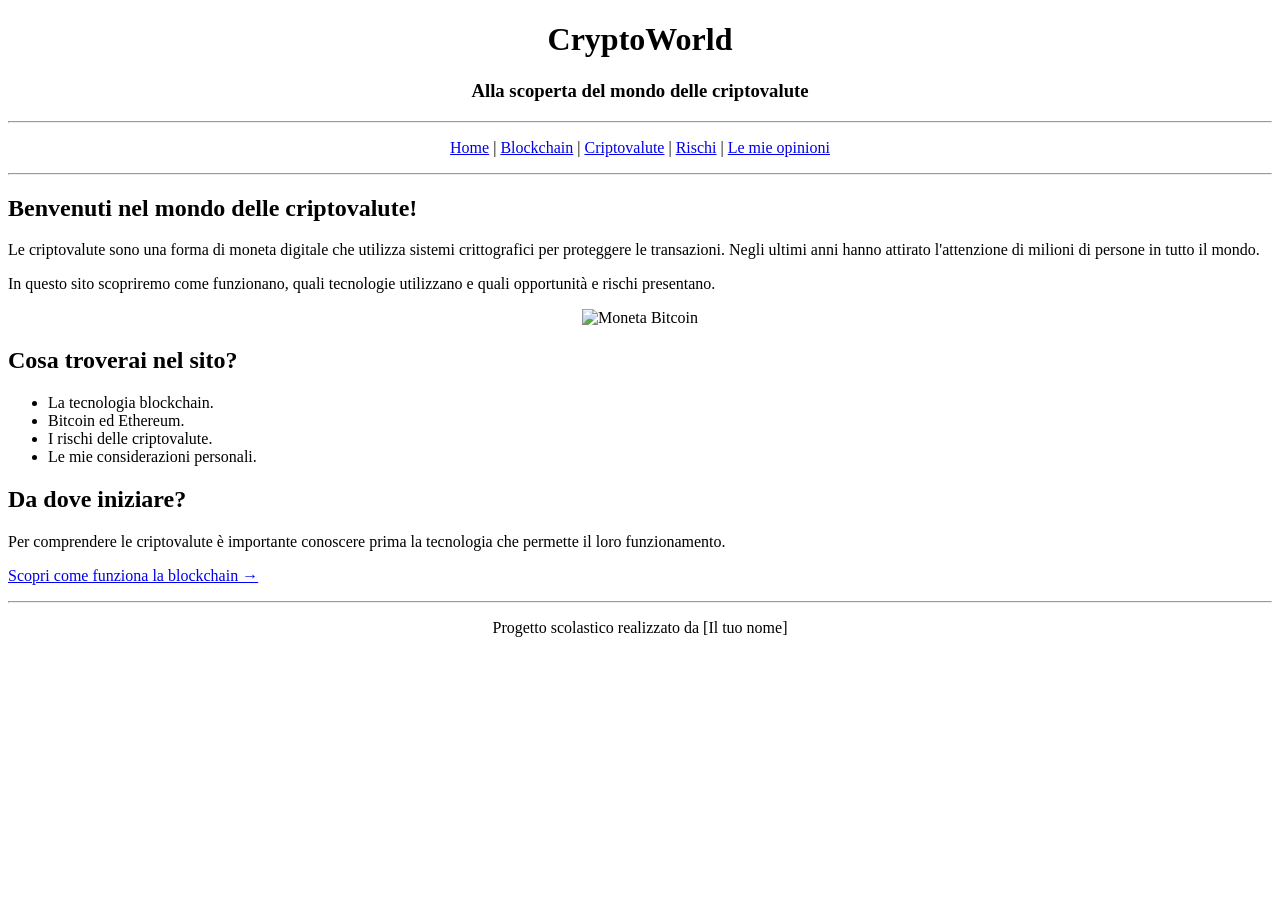
==== index.html @ df4ff87c "Add initial HTML structure for CryptoWorld site" ====
<!DOCTYPE html>
<html lang="it">

<head>
    <meta charset="UTF-8">
    <title>CryptoWorld - Home</title>
</head>

<body>

    <h1 align="center">CryptoWorld</h1>
    <h3 align="center">Alla scoperta del mondo delle criptovalute</h3>

    <hr>

    <p align="center">
        <a href="index.html">Home</a> |
        <a href="blockchain.html">Blockchain</a> |
        <a href="monete.html">Criptovalute</a> |
        <a href="rischi.html">Rischi</a> |
        <a href="opinioni.html">Le mie opinioni</a>
    </p>

    <hr>

    <h2>Benvenuti nel mondo delle criptovalute!</h2>

    <p>
        Le criptovalute sono una forma di moneta digitale che
        utilizza sistemi crittografici per proteggere le transazioni.
        Negli ultimi anni hanno attirato l'attenzione di milioni
        di persone in tutto il mondo.
    </p>

    <p>
        In questo sito scopriremo come funzionano, quali tecnologie
        utilizzano e quali opportunità e rischi presentano.
    </p>

    <p align="center">
        <img src="immagini/bitcoin.jpg" width="400"
        alt="Moneta Bitcoin">
    </p>

    <h2>Cosa troverai nel sito?</h2>

    <ul>
        <li>La tecnologia blockchain.</li>
        <li>Bitcoin ed Ethereum.</li>
        <li>I rischi delle criptovalute.</li>
        <li>Le mie considerazioni personali.</li>
    </ul>

    <h2>Da dove iniziare?</h2>

    <p>
        Per comprendere le criptovalute è importante conoscere
        prima la tecnologia che permette il loro funzionamento.
    </p>

    <p>
        <a href="blockchain.html">Scopri come funziona la blockchain →</a>
    </p>

    <hr>

    <p align="center">
        Progetto scolastico realizzato da [Il tuo nome]
    </p>

</body>
</html>
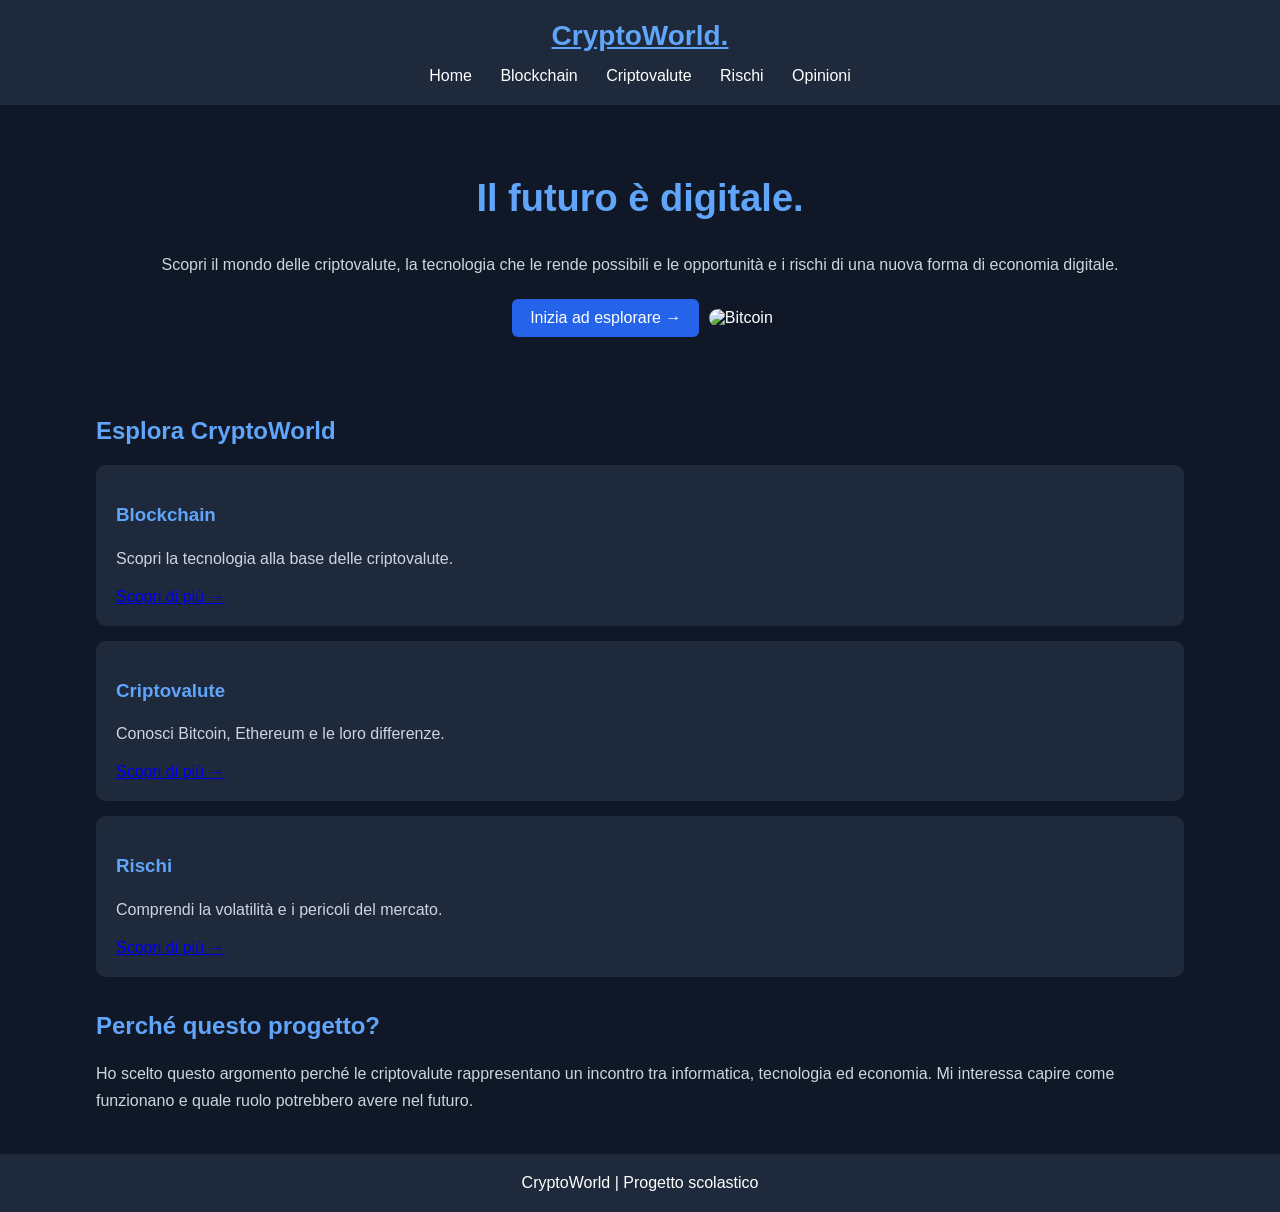
==== commit ce09cd8c: "Refactor index.html structure and content" ====
--- a/index.html
+++ b/index.html
@@ -4,70 +4,89 @@
 
 <head>
     <meta charset="UTF-8">
+    <meta name="viewport" content="width=device-width, initial-scale=1.0">
     <title>CryptoWorld - Home</title>
+    <link rel="stylesheet" href="style.css">
 </head>
 
 <body>
 
-    <h1 align="center">CryptoWorld</h1>
-    <h3 align="center">Alla scoperta del mondo delle criptovalute</h3>
+<header>
+    <nav class="container">
+        <a href="index.html" class="logo">CryptoWorld.</a>
 
-    <hr>
+        <div class="menu">
+            <a href="index.html" class="active">Home</a>
+            <a href="blockchain.html">Blockchain</a>
+            <a href="monete.html">Criptovalute</a>
+            <a href="rischi.html">Rischi</a>
+            <a href="opinioni.html">Opinioni</a>
+        </div>
+    </nav>
+</header>
 
-    <p align="center">
-        <a href="index.html">Home</a> |
-        <a href="blockchain.html">Blockchain</a> |
-        <a href="monete.html">Criptovalute</a> |
-        <a href="rischi.html">Rischi</a> |
-        <a href="opinioni.html">Le mie opinioni</a>
+<main class="container">
+
+    <section class="hero">
+        <h1>Il futuro è <span style="color:#60a5fa;">digitale.</span></h1>
+
+        <p>
+            Scopri il mondo delle criptovalute, la tecnologia
+            che le rende possibili e le opportunità e i rischi
+            di una nuova forma di economia digitale.
+        </p>
+
+        <a href="blockchain.html" class="button">
+            Inizia ad esplorare →
+        </a>
+
+        <img src="immagini/bitcoin.jpg" alt="Bitcoin">
+    </section>
+
+    <h2>Esplora CryptoWorld</h2>
+
+    <div class="cards">
+
+        <div class="card">
+            <h3>Blockchain</h3>
+            <p>
+                Scopri la tecnologia alla base delle criptovalute.
+            </p>
+            <a href="blockchain.html">Scopri di più →</a>
+        </div>
+
+        <div class="card">
+            <h3>Criptovalute</h3>
+            <p>
+                Conosci Bitcoin, Ethereum e le loro differenze.
+            </p>
+            <a href="monete.html">Scopri di più →</a>
+        </div>
+
+        <div class="card">
+            <h3>Rischi</h3>
+            <p>
+                Comprendi la volatilità e i pericoli del mercato.
+            </p>
+            <a href="rischi.html">Scopri di più →</a>
+        </div>
+
+    </div>
+
+    <h2>Perché questo progetto?</h2>
+
+    <p>
+        Ho scelto questo argomento perché le criptovalute
+        rappresentano un incontro tra informatica, tecnologia
+        ed economia. Mi interessa capire come funzionano
+        e quale ruolo potrebbero avere nel futuro.
     </p>
 
-    <hr>
+</main>
 
-    <h2>Benvenuti nel mondo delle criptovalute!</h2>
-
-    <p>
-        Le criptovalute sono una forma di moneta digitale che
-        utilizza sistemi crittografici per proteggere le transazioni.
-        Negli ultimi anni hanno attirato l'attenzione di milioni
-        di persone in tutto il mondo.
-    </p>
-
-    <p>
-        In questo sito scopriremo come funzionano, quali tecnologie
-        utilizzano e quali opportunità e rischi presentano.
-    </p>
-
-    <p align="center">
-        <img src="immagini/bitcoin.jpg" width="400"
-        alt="Moneta Bitcoin">
-    </p>
-
-    <h2>Cosa troverai nel sito?</h2>
-
-    <ul>
-        <li>La tecnologia blockchain.</li>
-        <li>Bitcoin ed Ethereum.</li>
-        <li>I rischi delle criptovalute.</li>
-        <li>Le mie considerazioni personali.</li>
-    </ul>
-
-    <h2>Da dove iniziare?</h2>
-
-    <p>
-        Per comprendere le criptovalute è importante conoscere
-        prima la tecnologia che permette il loro funzionamento.
-    </p>
-
-    <p>
-        <a href="blockchain.html">Scopri come funziona la blockchain →</a>
-    </p>
-
-    <hr>
-
-    <p align="center">
-        Progetto scolastico realizzato da [Il tuo nome]
-    </p>
+<footer>
+    CryptoWorld | Progetto scolastico
+</footer>
 
 </body>
 </html>
--- a/style.css
+++ b/style.css
@@ -0,0 +1,161 @@
+
+/* IMPOSTAZIONI GENERALI */
+
+body {
+    background-color: #101827;
+    color: white;
+    font-family: Arial;
+    margin: 0;
+}
+
+/* CONTENITORE */
+
+.container {
+    width: 85%;
+    margin: auto;
+}
+
+/* MENU DI NAVIGAZIONE */
+
+header {
+    background-color: #1e293b;
+    padding: 20px;
+}
+
+nav {
+    text-align: center;
+}
+
+.logo {
+    color: #60a5fa;
+    font-size: 28px;
+    font-weight: bold;
+}
+
+.menu {
+    margin-top: 15px;
+}
+
+.menu a {
+    color: white;
+    text-decoration: none;
+    margin: 12px;
+}
+
+.menu a:hover {
+    color: #60a5fa;
+}
+
+/* TITOLI E TESTI */
+
+h1 {
+    color: #60a5fa;
+    text-align: center;
+    font-size: 38px;
+}
+
+h2 {
+    color: #60a5fa;
+    margin-top: 35px;
+}
+
+h3 {
+    color: #93c5fd;
+}
+
+p {
+    color: #cbd5e1;
+    line-height: 1.7;
+}
+
+/* INTRODUZIONE */
+
+.hero {
+    text-align: center;
+    padding: 40px;
+}
+
+.hero img {
+    width: 80%;
+    border-radius: 12px;
+}
+
+/* RIQUADRI */
+
+.card {
+    background-color: #1e293b;
+    padding: 20px;
+    margin: 15px 0;
+    border-radius: 10px;
+}
+
+.card h3 {
+    color: #60a5fa;
+}
+
+/* IMMAGINI */
+
+img {
+    border-radius: 10px;
+}
+
+/* TABELLE */
+
+table {
+    width: 100%;
+    border-collapse: collapse;
+    margin-top: 20px;
+    background-color: #1e293b;
+}
+
+th {
+    background-color: #2563eb;
+    color: white;
+}
+
+td, th {
+    border: 1px solid #475569;
+    padding: 12px;
+    text-align: left;
+}
+
+/* ELENCHI */
+
+li {
+    margin-bottom: 10px;
+    color: #cbd5e1;
+}
+
+/* PARTE PERSONALE */
+
+.personal {
+    background-color: #1e293b;
+    padding: 20px;
+    border-left: 4px solid #60a5fa;
+    margin-top: 25px;
+}
+
+/* PULSANTI */
+
+.button {
+    display: inline-block;
+    background-color: #2563eb;
+    color: white;
+    padding: 10px 18px;
+    text-decoration: none;
+    border-radius: 6px;
+    margin: 5px;
+}
+
+.button:hover {
+    background-color: #60a5fa;
+}
+
+/* PIEDE DELLA PAGINA */
+
+footer {
+    background-color: #1e293b;
+    text-align: center;
+    padding: 20px;
+    margin-top: 40px;
+}
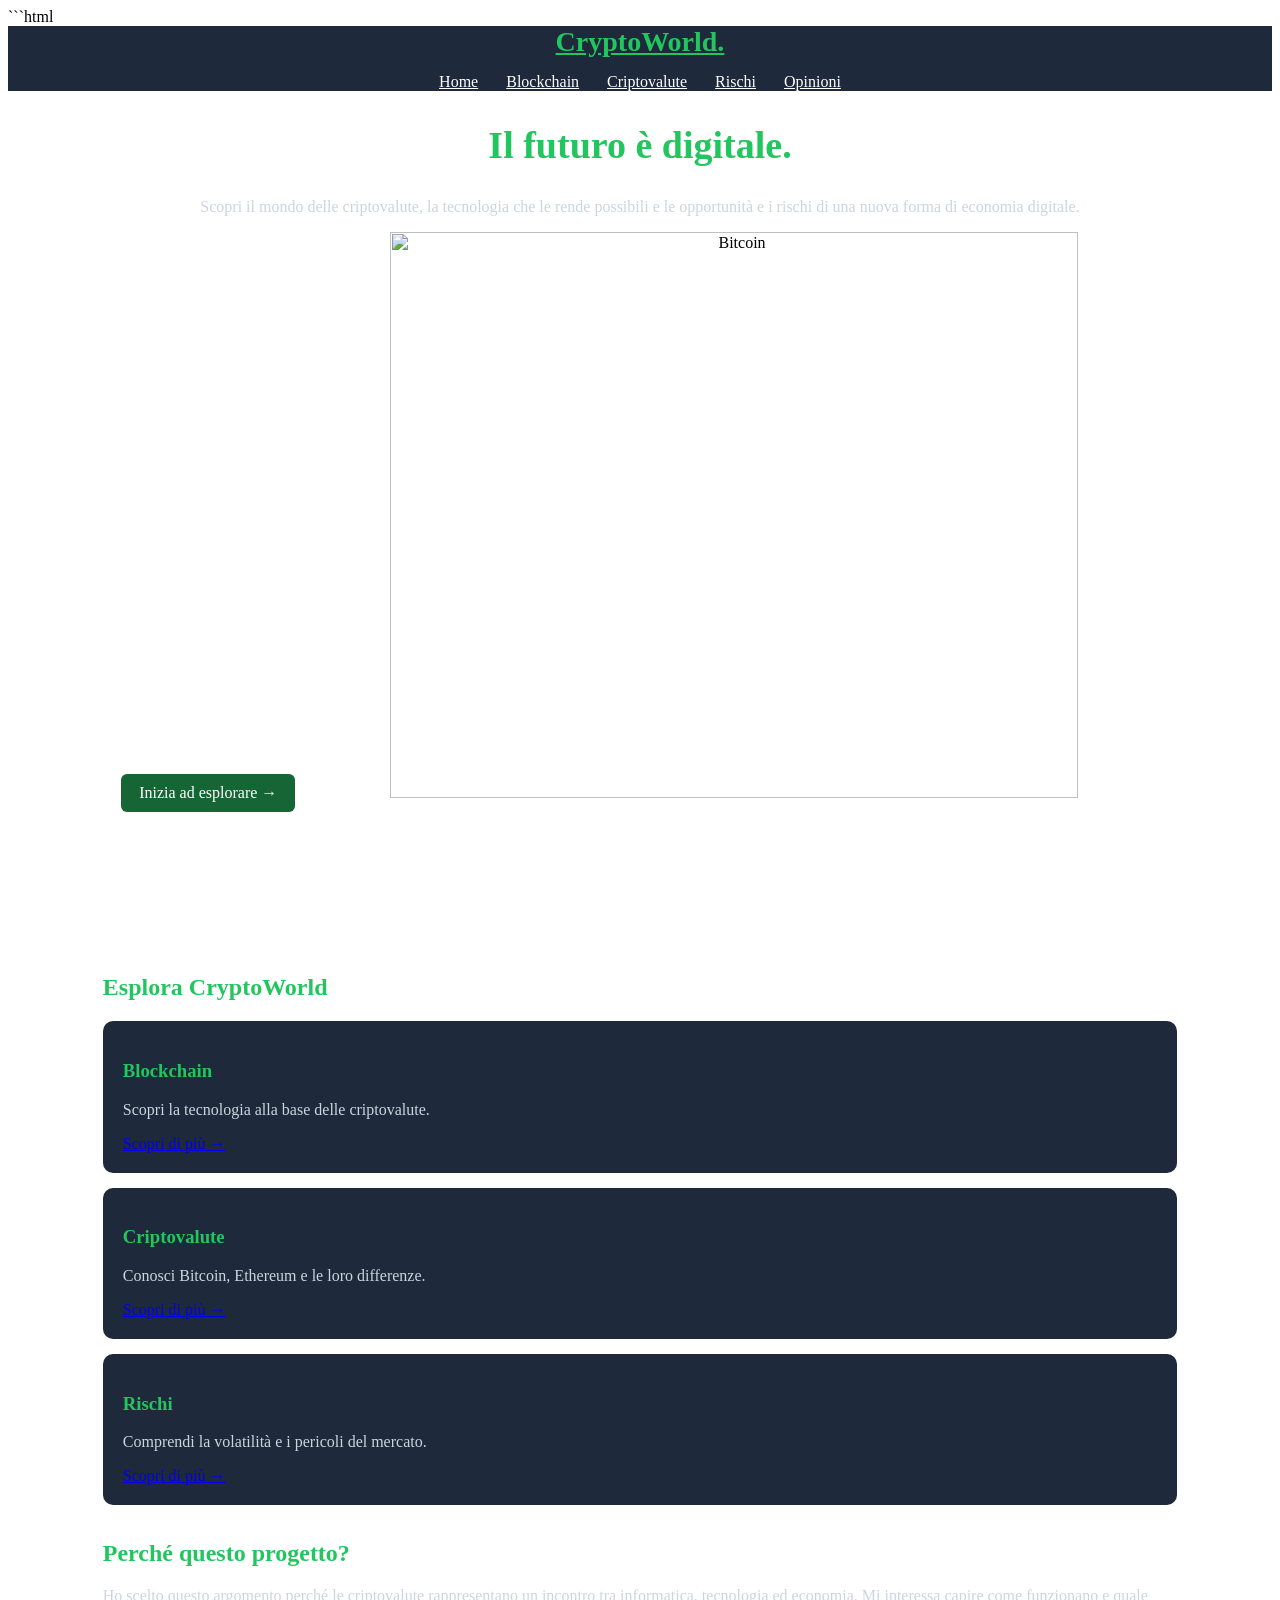
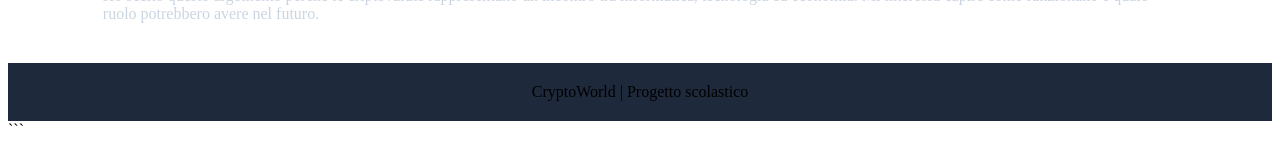
==== commit 623d2605: "Update index.html" ====
--- a/index.html
+++ b/index.html
@@ -1,4 +1,4 @@
-
+```html
 <!DOCTYPE html>
 <html lang="it">
 
@@ -12,11 +12,11 @@
 <body>
 
 <header>
-    <nav class="container">
+    <nav class="contenitore">
         <a href="index.html" class="logo">CryptoWorld.</a>
 
         <div class="menu">
-            <a href="index.html" class="active">Home</a>
+            <a href="index.html">Home</a>
             <a href="blockchain.html">Blockchain</a>
             <a href="monete.html">Criptovalute</a>
             <a href="rischi.html">Rischi</a>
@@ -25,10 +25,11 @@
     </nav>
 </header>
 
-<main class="container">
+<main class="contenitore">
 
-    <section class="hero">
-        <h1>Il futuro è <span style="color:#60a5fa;">digitale.</span></h1>
+    <section class="introduzione">
+
+        <h1>Il futuro è <span class="parola_verde">digitale.</span></h1>
 
         <p>
             Scopri il mondo delle criptovalute, la tecnologia
@@ -36,38 +37,45 @@
             di una nuova forma di economia digitale.
         </p>
 
-        <a href="blockchain.html" class="button">
+        <a href="blockchain.html" class="pulsante">
             Inizia ad esplorare →
         </a>
 
         <img src="immagini/bitcoin.jpg" alt="Bitcoin">
+
     </section>
 
     <h2>Esplora CryptoWorld</h2>
 
-    <div class="cards">
+    <div>
 
-        <div class="card">
+        <div class="riquadro">
             <h3>Blockchain</h3>
+
             <p>
                 Scopri la tecnologia alla base delle criptovalute.
             </p>
+
             <a href="blockchain.html">Scopri di più →</a>
         </div>
 
-        <div class="card">
+        <div class="riquadro">
             <h3>Criptovalute</h3>
+
             <p>
                 Conosci Bitcoin, Ethereum e le loro differenze.
             </p>
+
             <a href="monete.html">Scopri di più →</a>
         </div>
 
-        <div class="card">
+        <div class="riquadro">
             <h3>Rischi</h3>
+
             <p>
                 Comprendi la volatilità e i pericoli del mercato.
             </p>
+
             <a href="rischi.html">Scopri di più →</a>
         </div>
 
@@ -90,3 +98,4 @@
 
 </body>
 </html>
+```
--- a/style.css
+++ b/style.css
@@ -1,4 +1,4 @@
-
+```css
 /* IMPOSTAZIONI GENERALI */
 
 body {
@@ -10,7 +10,7 @@
 
 /* CONTENITORE */
 
-.container {
+.contenitore {
     width: 85%;
     margin: auto;
 }
@@ -19,7 +19,6 @@
 
 header {
     background-color: #1e293b;
-    padding: 20px;
 }
 
 nav {
@@ -27,7 +26,7 @@
 }
 
 .logo {
-    color: #60a5fa;
+    color: #22c55e;
     font-size: 28px;
     font-weight: bold;
 }
@@ -38,59 +37,56 @@
 
 .menu a {
     color: white;
-    text-decoration: none;
     margin: 12px;
-}
-
-.menu a:hover {
-    color: #60a5fa;
 }
 
 /* TITOLI E TESTI */
 
 h1 {
-    color: #60a5fa;
+    color: #22c55e;
     text-align: center;
     font-size: 38px;
 }
 
 h2 {
-    color: #60a5fa;
+    color: #22c55e;
     margin-top: 35px;
 }
 
 h3 {
-    color: #93c5fd;
+    color: #86efac;
 }
 
 p {
     color: #cbd5e1;
-    line-height: 1.7;
 }
 
 /* INTRODUZIONE */
 
-.hero {
+.introduzione {
     text-align: center;
-    padding: 40px;
 }
 
-.hero img {
+.introduzione img {
     width: 80%;
     border-radius: 12px;
 }
 
+.parola_verde {
+    color: #22c55e;
+}
+
 /* RIQUADRI */
 
-.card {
+.riquadro {
     background-color: #1e293b;
     padding: 20px;
     margin: 15px 0;
     border-radius: 10px;
 }
 
-.card h3 {
-    color: #60a5fa;
+.riquadro h3 {
+    color: #22c55e;
 }
 
 /* IMMAGINI */
@@ -103,13 +99,11 @@
 
 table {
     width: 100%;
-    border-collapse: collapse;
-    margin-top: 20px;
     background-color: #1e293b;
 }
 
 th {
-    background-color: #2563eb;
+    background-color: #166534;
     color: white;
 }
 
@@ -128,18 +122,18 @@
 
 /* PARTE PERSONALE */
 
-.personal {
+.personale {
     background-color: #1e293b;
     padding: 20px;
-    border-left: 4px solid #60a5fa;
+    border-left: 4px solid #22c55e;
     margin-top: 25px;
 }
 
 /* PULSANTI */
 
-.button {
+.pulsante {
     display: inline-block;
-    background-color: #2563eb;
+    background-color: #166534;
     color: white;
     padding: 10px 18px;
     text-decoration: none;
@@ -147,8 +141,8 @@
     margin: 5px;
 }
 
-.button:hover {
-    background-color: #60a5fa;
+.pulsante:hover {
+    background-color: #22c55e;
 }
 
 /* PIEDE DELLA PAGINA */
@@ -159,3 +153,4 @@
     padding: 20px;
     margin-top: 40px;
 }
+```
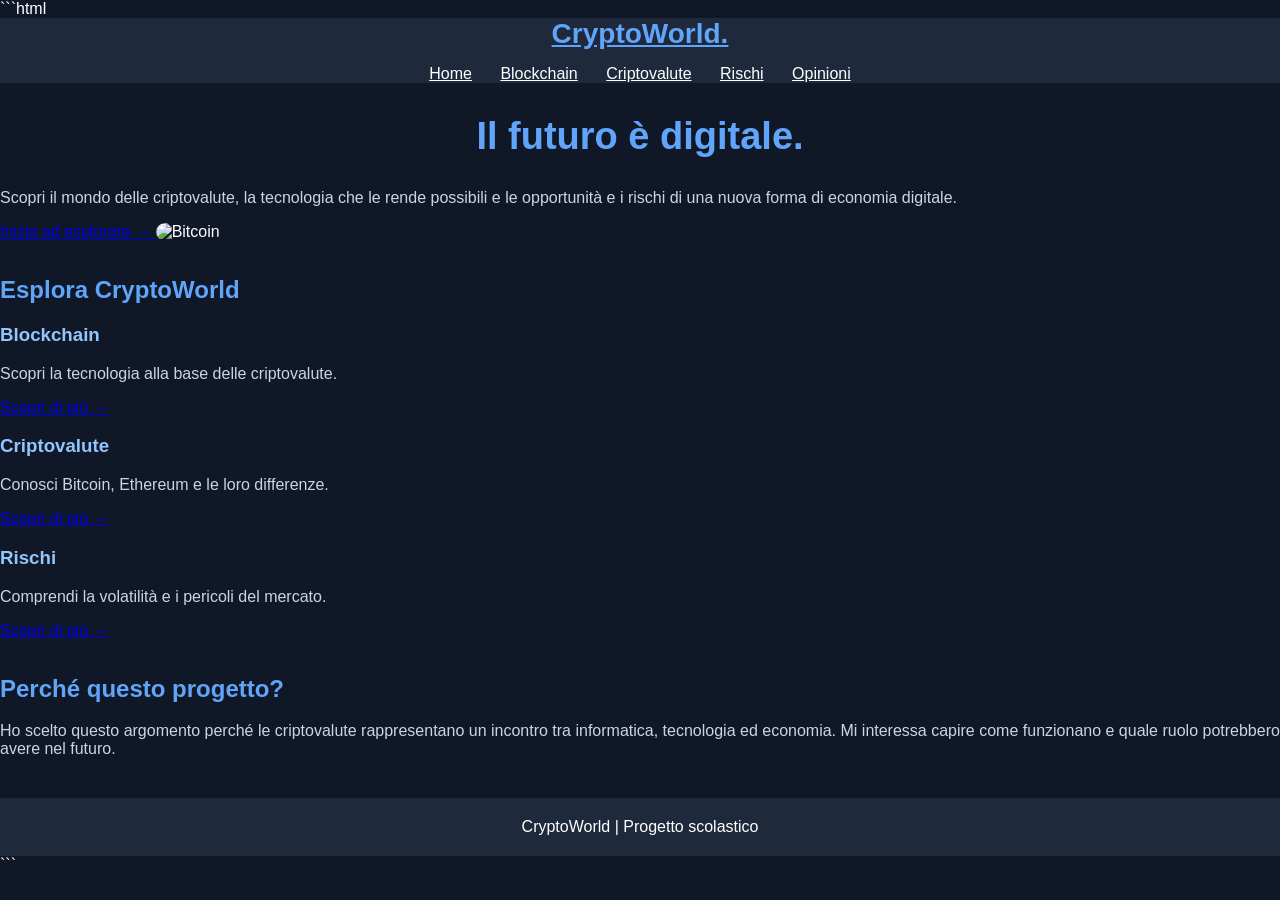
==== commit 186bf146: "Update anchor tags to include 'porco' class" ====
--- a/index.html
+++ b/index.html
@@ -16,11 +16,11 @@
         <a href="index.html" class="logo">CryptoWorld.</a>
 
         <div class="menu">
-            <a href="index.html">Home</a>
-            <a href="blockchain.html">Blockchain</a>
-            <a href="monete.html">Criptovalute</a>
-            <a href="rischi.html">Rischi</a>
-            <a href="opinioni.html">Opinioni</a>
+            <a  href="index.html">Home</a>
+            <a  href="blockchain.html">Blockchain</a>
+            <a  href="monete.html">Criptovalute</a>
+            <a  href="rischi.html">Rischi</a>
+            <a  href="opinioni.html">Opinioni</a>
         </div>
     </nav>
 </header>
@@ -37,7 +37,7 @@
             di una nuova forma di economia digitale.
         </p>
 
-        <a href="blockchain.html" class="pulsante">
+        <a class="porco" href="blockchain.html" class="pulsante">
             Inizia ad esplorare →
         </a>
 
@@ -56,7 +56,7 @@
                 Scopri la tecnologia alla base delle criptovalute.
             </p>
 
-            <a href="blockchain.html">Scopri di più →</a>
+            <a class="porco"  href="blockchain.html">Scopri di più →</a>
         </div>
 
         <div class="riquadro">
@@ -66,7 +66,7 @@
                 Conosci Bitcoin, Ethereum e le loro differenze.
             </p>
 
-            <a href="monete.html">Scopri di più →</a>
+            <a class="porco" href="monete.html">Scopri di più →</a>
         </div>
 
         <div class="riquadro">
@@ -76,7 +76,7 @@
                 Comprendi la volatilità e i pericoli del mercato.
             </p>
 
-            <a href="rischi.html">Scopri di più →</a>
+            <a class="porco" href="rischi.html">Scopri di più →</a>
         </div>
 
     </div>
--- a/style.css
+++ b/style.css
@@ -1,4 +1,3 @@
-```css
 /* IMPOSTAZIONI GENERALI */
 
 body {
@@ -10,7 +9,7 @@
 
 /* CONTENITORE */
 
-.contenitore {
+.container {
     width: 85%;
     margin: auto;
 }
@@ -26,9 +25,9 @@
 }
 
 .logo {
-    color: #22c55e;
+    color: #60a5fa;
     font-size: 28px;
-    font-weight: bold;
+    font-weight: bold; /* grassetto */
 }
 
 .menu {
@@ -40,53 +39,53 @@
     margin: 12px;
 }
 
+
+
 /* TITOLI E TESTI */
 
 h1 {
-    color: #22c55e;
+    color: #60a5fa;
     text-align: center;
     font-size: 38px;
 }
 
 h2 {
-    color: #22c55e;
+    color: #60a5fa;
     margin-top: 35px;
 }
 
 h3 {
-    color: #86efac;
+    color: #93c5fd;
 }
 
 p {
     color: #cbd5e1;
+
 }
 
 /* INTRODUZIONE */
 
-.introduzione {
+.hero {
     text-align: center;
+
 }
 
-.introduzione img {
+.hero img {
     width: 80%;
     border-radius: 12px;
 }
 
-.parola_verde {
-    color: #22c55e;
-}
-
 /* RIQUADRI */
 
-.riquadro {
+.card {
     background-color: #1e293b;
     padding: 20px;
     margin: 15px 0;
     border-radius: 10px;
 }
 
-.riquadro h3 {
-    color: #22c55e;
+.card h3 {
+    color: #60a5fa;
 }
 
 /* IMMAGINI */
@@ -99,11 +98,12 @@
 
 table {
     width: 100%;
+
     background-color: #1e293b;
 }
 
 th {
-    background-color: #166534;
+    background-color: #2563eb;
     color: white;
 }
 
@@ -122,18 +122,18 @@
 
 /* PARTE PERSONALE */
 
-.personale {
+.personal {
     background-color: #1e293b;
     padding: 20px;
-    border-left: 4px solid #22c55e;
+    border-left: 4px solid #60a5fa;
     margin-top: 25px;
 }
 
 /* PULSANTI */
 
-.pulsante {
+.button {
     display: inline-block;
-    background-color: #166534;
+    background-color: #2563eb;
     color: white;
     padding: 10px 18px;
     text-decoration: none;
@@ -141,8 +141,8 @@
     margin: 5px;
 }
 
-.pulsante:hover {
-    background-color: #22c55e;
+.button:hover {
+    background-color: #60a5fa;
 }
 
 /* PIEDE DELLA PAGINA */
@@ -153,4 +153,3 @@
     padding: 20px;
     margin-top: 40px;
 }
-```
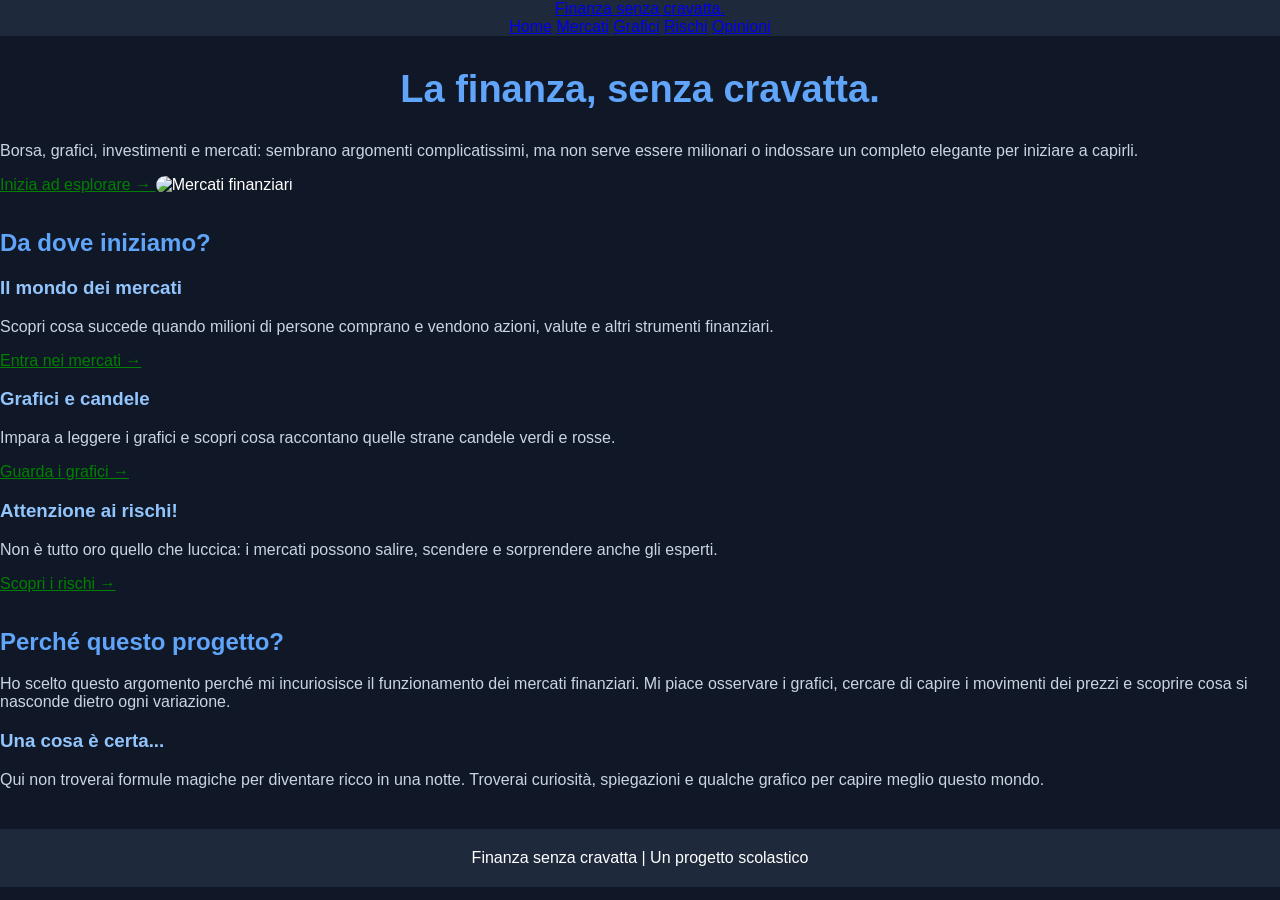
==== commit b7aa6e0e: "Update index.html" ====
--- a/index.html
+++ b/index.html
@@ -1,82 +1,79 @@
-```html
+
 <!DOCTYPE html>
 <html lang="it">
 
 <head>
     <meta charset="UTF-8">
     <meta name="viewport" content="width=device-width, initial-scale=1.0">
-    <title>CryptoWorld - Home</title>
+    <title>Finanza senza cravatta - Home</title>
     <link rel="stylesheet" href="style.css">
 </head>
 
 <body>
 
 <header>
-    <nav class="contenitore">
-        <a href="index.html" class="logo">CryptoWorld.</a>
+    <nav class="scatola">
+        <a href="index.html" class="marchio">Finanza senza cravatta.</a>
 
-        <div class="menu">
-            <a  href="index.html">Home</a>
-            <a  href="blockchain.html">Blockchain</a>
-            <a  href="monete.html">Criptovalute</a>
-            <a  href="rischi.html">Rischi</a>
-            <a  href="opinioni.html">Opinioni</a>
+        <div class="navigazione">
+            <a href="index.html">Home</a>
+            <a href="mercati.html">Mercati</a>
+            <a href="grafici.html">Grafici</a>
+            <a href="rischi.html">Rischi</a>
+            <a href="opinioni.html">Opinioni</a>
         </div>
     </nav>
 </header>
 
-<main class="contenitore">
+<main class="scatola">
 
-    <section class="introduzione">
+    <section class="vetrina">
 
-        <h1>Il futuro è <span class="parola_verde">digitale.</span></h1>
+        <h1>La finanza, senza <span class="parola_verde">cravatta.</span></h1>
 
         <p>
-            Scopri il mondo delle criptovalute, la tecnologia
-            che le rende possibili e le opportunità e i rischi
-            di una nuova forma di economia digitale.
+            Borsa, grafici, investimenti e mercati: sembrano argomenti
+            complicatissimi, ma non serve essere milionari o indossare
+            un completo elegante per iniziare a capirli.
         </p>
 
-        <a class="porco" href="blockchain.html" class="pulsante">
+        <a class="porco" href="mercati.html">
             Inizia ad esplorare →
         </a>
 
-        <img src="immagini/bitcoin.jpg" alt="Bitcoin">
+        <img src="immagini/mercato.jpg" alt="Mercati finanziari">
 
     </section>
 
-    <h2>Esplora CryptoWorld</h2>
+    <h2>Da dove iniziamo?</h2>
 
     <div>
 
-        <div class="riquadro">
-            <h3>Blockchain</h3>
-
+        <div class="scheda">
+            <h3>Il mondo dei mercati</h3>
             <p>
-                Scopri la tecnologia alla base delle criptovalute.
+                Scopri cosa succede quando milioni di persone comprano
+                e vendono azioni, valute e altri strumenti finanziari.
             </p>
-
-            <a class="porco"  href="blockchain.html">Scopri di più →</a>
+            <a class="porco" href="mercati.html">Entra nei mercati →</a>
         </div>
 
-        <div class="riquadro">
-            <h3>Criptovalute</h3>
-
+        <div class="scheda">
+            <h3>Grafici e candele</h3>
             <p>
-                Conosci Bitcoin, Ethereum e le loro differenze.
+                Impara a leggere i grafici e scopri cosa raccontano
+                quelle strane candele verdi e rosse.
             </p>
-
-            <a class="porco" href="monete.html">Scopri di più →</a>
+            <a class="porco" href="grafici.html">Guarda i grafici →</a>
         </div>
 
-        <div class="riquadro">
-            <h3>Rischi</h3>
-
+        <div class="scheda">
+            <h3>Attenzione ai rischi!</h3>
             <p>
-                Comprendi la volatilità e i pericoli del mercato.
+                Non è tutto oro quello che luccica: i mercati possono
+                salire, scendere e sorprendere anche gli esperti.
             </p>
-
-            <a class="porco" href="rischi.html">Scopri di più →</a>
+            <a class="porco" href="rischi.html">Scopri i rischi →</a>
         </div>
 
     </div>
@@ -84,18 +81,26 @@
     <h2>Perché questo progetto?</h2>
 
     <p>
-        Ho scelto questo argomento perché le criptovalute
-        rappresentano un incontro tra informatica, tecnologia
-        ed economia. Mi interessa capire come funzionano
-        e quale ruolo potrebbero avere nel futuro.
+        Ho scelto questo argomento perché mi incuriosisce il funzionamento
+        dei mercati finanziari. Mi piace osservare i grafici, cercare di
+        capire i movimenti dei prezzi e scoprire cosa si nasconde dietro
+        ogni variazione.
     </p>
+
+    <div class="retroscena">
+        <h3>Una cosa è certa...</h3>
+        <p>
+            Qui non troverai formule magiche per diventare ricco in una
+            notte. Troverai curiosità, spiegazioni e qualche grafico
+            per capire meglio questo mondo.
+        </p>
+    </div>
 
 </main>
 
 <footer>
-    CryptoWorld | Progetto scolastico
+    Finanza senza cravatta | Un progetto scolastico
 </footer>
 
 </body>
 </html>
-```
--- a/style.css
+++ b/style.css
@@ -23,6 +23,12 @@
 nav {
     text-align: center;
 }
+
+a.porco {
+  color: Green;  
+  
+}
+
 
 .logo {
     color: #60a5fa;
